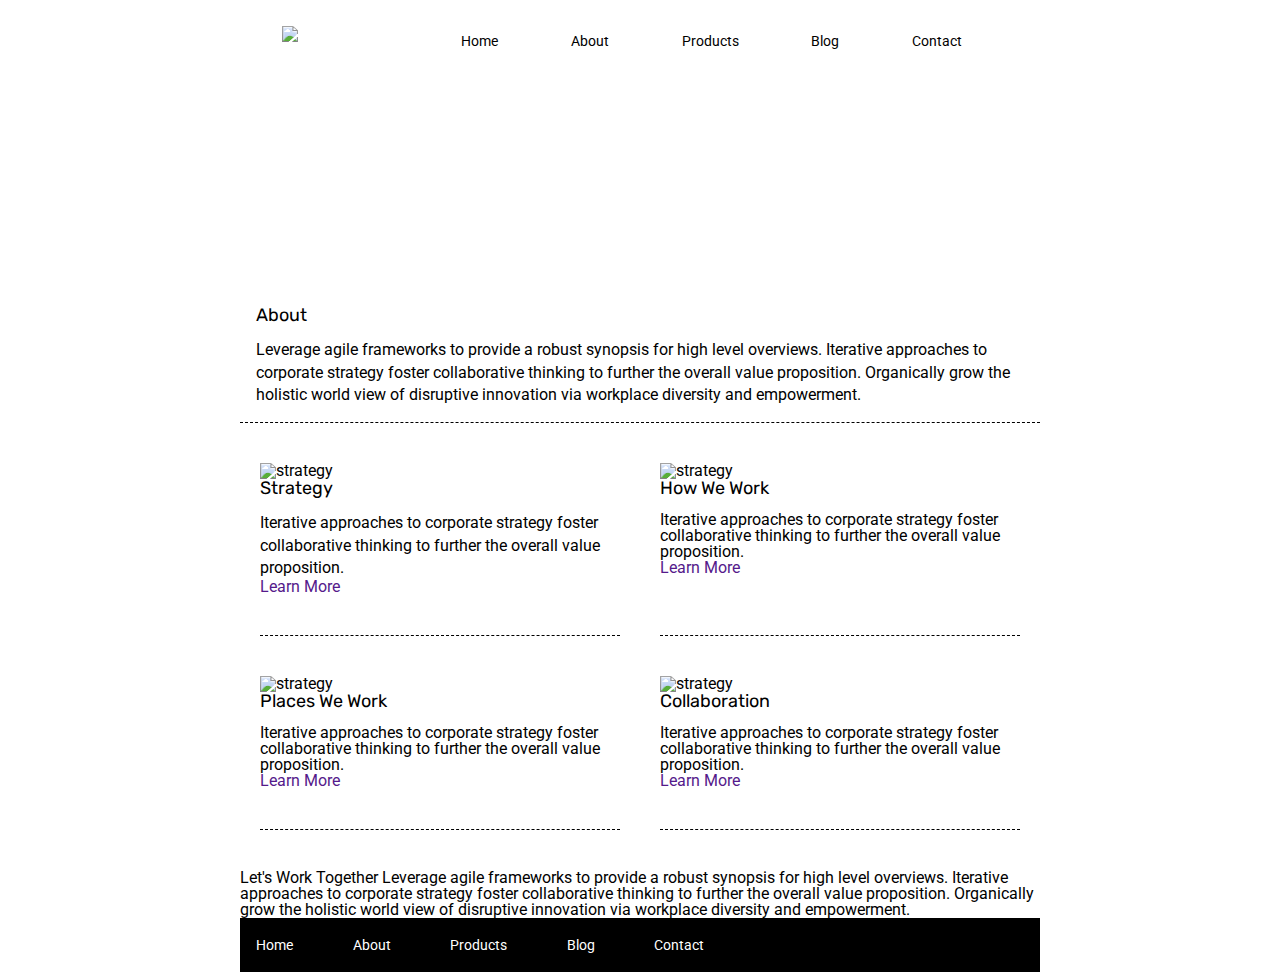
==== about.html @ b7046213 "finished Index and section 1 of About" ====
<!doctype html>

<html lang="en">
<head>
  <meta charset="utf-8">

  <title>Sprint Challenge - About</title>

  <link href="https://fonts.googleapis.com/css?family=Roboto|Rubik" rel="stylesheet">
  <link rel="stylesheet" href="css/index.css">

</head>

<body>
<!-- Header -->
  <header>
    <nav class="icon">
        <a href="/index.html"><img src="/img/lambda-black.png"></i></a>
    </nav>
    <nav class="links">
        <a href="">Home</a>
        <a href="/about.html">About</a>
        <a href="">Products</a>
        <a href="">Blog</a>
        <a href="">Contact</a>
    </nav>
</header>

<!--background Image -->
<section class=backgroundImg-about>
</section>

<!-- section1 -->
    <div class="container about-page">
      <div class="about">
        <h2>About</h2>

        <p>Leverage agile frameworks to provide a robust synopsis for high level overviews. Iterative approaches to corporate strategy foster collaborative thinking to further the overall value proposition. Organically grow the holistic world view of disruptive innovation via workplace diversity and empowerment.</p>
      </div>
    <div class="boxes-about">
      <div class="box-container-about">
        <img src="img/about-plan.png" alt="strategy">
    
        <h2>Strategy</h2>
    
        <p>Iterative approaches to corporate strategy foster collaborative thinking to further the overall value proposition.</p>

        <a href="">Learn More</a>

      </div>
      <div class="box-container-about">
        <img src="img/about-working.png" alt="strategy">
    
        <h2>How We Work</h2>
    
        Iterative approaches to corporate strategy foster collaborative thinking to further the overall value proposition.

        <a href="">Learn More</a>

      </div>  
      <div class="box-container-about">
        <img src="img/about-office.png" alt="strategy">
    
        <h2>Places We Work</h2>

        Iterative approaches to corporate strategy foster collaborative thinking to further the overall value proposition.

        <a href="">Learn More</a>
      </div>
      <div class="box-container-about">
        <img src="img/about-meeting.png" alt="strategy">
    
        <h2>Collaboration</h2>
    
        Iterative approaches to corporate strategy foster collaborative thinking to further the   overall value proposition.

        <a href="">Learn More</a>
      </div>
    </div>
    Let's Work Together

    Leverage agile frameworks to provide a robust synopsis for high level overviews. Iterative approaches to corporate strategy foster collaborative thinking to further the overall value proposition. Organically grow the holistic world view of disruptive innovation via workplace diversity and empowerment.
        
      <footer>
        <nav>
          <a href="index.html">Home</a>
          <a href="#">About</a>
          <a href="#">Products</a>
          <a href="#">Blog</a>
          <a href="#">Contact</a>
        </nav>
      </footer>
    </div><!-- container -->        
</body>
</html>
---- css/index.css ----
/* http://meyerweb.com/eric/tools/css/reset/ 
   v2.0 | 20110126
   License: none (public domain)
*/

html, body, div, span, applet, object, iframe,
h1, h2, h3, h4, h5, h6, p, blockquote, pre,
a, abbr, acronym, address, big, cite, code,
del, dfn, em, img, ins, kbd, q, s, samp,
small, strike, strong, sub, sup, tt, var,
b, u, i, center,
dl, dt, dd, ol, ul, li,
fieldset, form, label, legend,
table, caption, tbody, tfoot, thead, tr, th, td,
article, aside, canvas, details, embed, 
figure, figcaption, footer, header, hgroup, 
menu, nav, output, ruby, section, summary,
time, mark, audio, video {
	margin: 0;
	padding: 0;
	border: 0;
	font-size: 100%;
	font: inherit;
	vertical-align: baseline;
}
/* HTML5 display-role reset for older browsers */
article, aside, details, figcaption, figure, 
footer, header, hgroup, menu, nav, section {
	display: block;
}
body {
	line-height: 1;
}
ol, ul {
	list-style: none;
}
blockquote, q {
	quotes: none;
}
blockquote:before, blockquote:after,
q:before, q:after {
	content: '';
	content: none;
}
table {
	border-collapse: collapse;
	border-spacing: 0;
}
/* general style */
* {
    box-sizing: border-box;
}

html, body {
    height: 100%;
    font-family: 'Roboto', sans-serif;
}

h1, h2, h3, h4, h5 {
    font-size: 18px;
    margin-bottom: 15px;
    font-family: 'Rubik', sans-serif;
}

p {
    line-height: 1.4;
}

a {
    text-decoration: none;
}

/* header */
header {
    display:flex;
    justify-content:space-between;
    align-items: center;
    margin: 2% 22%;
}

header .icon {
    padding-bottom: 2%;
}

header .links {
    width: 80%;
    display:flex;
    justify-content:space-around;

}

.links a {
    color: black;
    font-size: .9rem;
}


/* background-image */
.backgroundImg {
    height: 20vh;
    margin: 0% 22% 2% 22%;
    background-image: url(/img/jumbo.jpg);
    background-position:center;
    background-repeat: no-repeat;
}

.backgroundImg-about {
    height: 20vh;
    margin: 0% 22% 2% 22%;
    background-image: url(/img/jumbo-about.png);
    background-position:center;
    background-repeat: no-repeat;
}

/* section1 */
.container {
    width: 800px;
    margin: 0 auto;
}

.top-content {
    display: flex;
    flex-wrap: wrap;
    justify-content: space-evenly;
    margin-bottom: 20px;
    border-bottom: 1px dashed black;
}

.top-content .text-container {
    width: 48%;
    padding: 0 1%;
    padding-bottom: 20px;  
}

.about {
    border-bottom: 1px dashed black;
    padding: 2%;
}

/* section2 */
.middle-content {
    margin-bottom: 20px;
    border-bottom: 1px dashed black;
}

.middle-content h2 {
    padding: 0 2%;
    margin-bottom: 0;
}

.middle-content .boxes {
    display: flex;
    flex-wrap: wrap;
    justify-content: space-evenly;
}

.middle-content .boxes .box {
    width: 12.5%;
    height: 100px;
    background: black;
    margin: 20px 2.5%;
    color: white;
    display: flex;
    align-items: center;
    justify-content: center;
}

.middle-content .boxes .box1 {
    background-color: teal;
}
.middle-content .boxes .box2 {
    background-color: gold;
}
.middle-content .boxes .box3 {
    background-color: cadetblue;
}
.middle-content .boxes .box4 {
    background-color: coral;
}
.middle-content .boxes .box5 {
    background-color: crimson;
}
.middle-content .boxes .box6 {
    background-color: forestgreen;
}
.middle-content .boxes .box7 {
    background-color: darkorchid;
}
.middle-content .boxes .box8 {
    background-color: hotpink;
}
.middle-content .boxes .box9 {
    background-color: indigo;
}
.middle-content .boxes .box10 {
    background-color: dodgerblue;
}

.boxes-about {
    margin-top:5%;
    display:flex;
    flex-wrap: wrap;
    justify-content:space-around;
}

.box-container-about {
    display:flex;
    flex-direction:column;
    width: 45%;
    padding-bottom:5%;
    border-bottom: 1px dashed black;
    margin-bottom: 5%;
}



/* section3 */
.bottom-content {
    display: flex;
    margin: 0 2% 20px;
    justify-content: space-around;
}

.bottom-content .text-container {
    padding-right: 4%;
}

.bottom-content .text-container:last-child {
    padding-right: 0;
}

/* footer */
footer {
    width: 100%;
    background: black;
}

footer nav {
    width: 60%;
    display: flex;
    justify-content: space-between;
    align-items: center;
    padding: 20px 2%;
    font-size: 14px;
}

footer nav a {
    color: white;
    text-decoration: none;
}
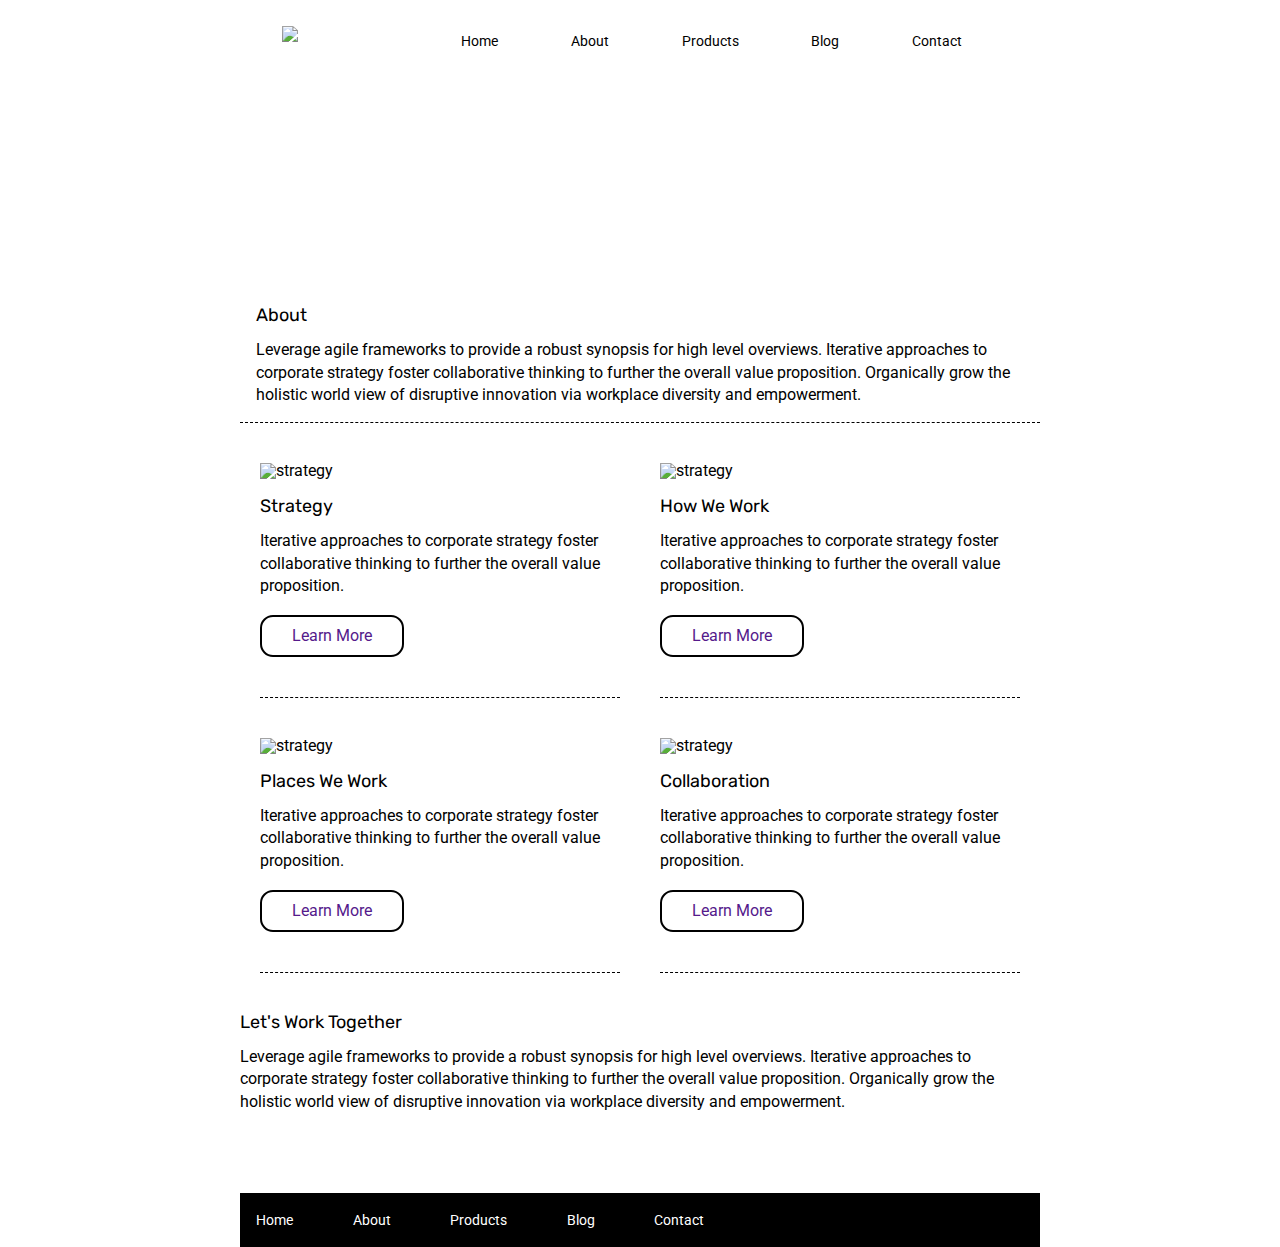
==== commit d75ede4b: "First finished proj" ====
--- a/about.html
+++ b/about.html
@@ -18,7 +18,7 @@
         <a href="/index.html"><img src="/img/lambda-black.png"></i></a>
     </nav>
     <nav class="links">
-        <a href="">Home</a>
+        <a href="/index.html">Home</a>
         <a href="/about.html">About</a>
         <a href="">Products</a>
         <a href="">Blog</a>
@@ -30,13 +30,15 @@
 <section class=backgroundImg-about>
 </section>
 
-<!-- section1 -->
-    <div class="container about-page">
+<!-- about -->
+<div class="container about-page">
       <div class="about">
         <h2>About</h2>
 
         <p>Leverage agile frameworks to provide a robust synopsis for high level overviews. Iterative approaches to corporate strategy foster collaborative thinking to further the overall value proposition. Organically grow the holistic world view of disruptive innovation via workplace diversity and empowerment.</p>
       </div>
+
+<!-- section1-about -->
     <div class="boxes-about">
       <div class="box-container-about">
         <img src="img/about-plan.png" alt="strategy">
@@ -53,7 +55,7 @@
     
         <h2>How We Work</h2>
     
-        Iterative approaches to corporate strategy foster collaborative thinking to further the overall value proposition.
+        <p>Iterative approaches to corporate strategy foster collaborative thinking to further the overall value proposition.</p>
 
         <a href="">Learn More</a>
 
@@ -63,7 +65,7 @@
     
         <h2>Places We Work</h2>
 
-        Iterative approaches to corporate strategy foster collaborative thinking to further the overall value proposition.
+        <p>Iterative approaches to corporate strategy foster collaborative thinking to further the overall value proposition.</p>
 
         <a href="">Learn More</a>
       </div>
@@ -72,24 +74,25 @@
     
         <h2>Collaboration</h2>
     
-        Iterative approaches to corporate strategy foster collaborative thinking to further the   overall value proposition.
+        <p>Iterative approaches to corporate strategy foster collaborative thinking to further the   overall value proposition.</p>
 
         <a href="">Learn More</a>
       </div>
     </div>
-    Let's Work Together
+    <section id="section3-about">
+      <h2>Let's Work Together</h2>
 
-    Leverage agile frameworks to provide a robust synopsis for high level overviews. Iterative approaches to corporate strategy foster collaborative thinking to further the overall value proposition. Organically grow the holistic world view of disruptive innovation via workplace diversity and empowerment.
-        
-      <footer>
-        <nav>
-          <a href="index.html">Home</a>
-          <a href="#">About</a>
-          <a href="#">Products</a>
-          <a href="#">Blog</a>
-          <a href="#">Contact</a>
-        </nav>
-      </footer>
-    </div><!-- container -->        
+      <p>Leverage agile frameworks to provide a robust synopsis for high level overviews. Iterative approaches to corporate strategy foster collaborative thinking to further the overall value proposition. Organically grow the holistic world view of disruptive innovation via workplace diversity and empowerment.</p>
+    </section>  
+  <footer>
+    <nav>
+      <a href="index.html">Home</a>
+      <a href="#">About</a>
+      <a href="#">Products</a>
+      <a href="#">Blog</a>
+      <a href="#">Contact</a>
+    </nav>
+  </footer>
+</div><!-- container -->        
 </body>
 </html>--- a/css/index.css
+++ b/css/index.css
@@ -197,6 +197,7 @@
 }
 
 .boxes-about {
+    height:100%;
     margin-top:5%;
     display:flex;
     flex-wrap: wrap;
@@ -206,12 +207,25 @@
 .box-container-about {
     display:flex;
     flex-direction:column;
+    justify-content: space-around;
     width: 45%;
     padding-bottom:5%;
     border-bottom: 1px dashed black;
     margin-bottom: 5%;
 }
 
+.box-container-about a {
+    width:40%;
+    padding:3%;
+    margin-top: 5%;
+    border: 2px solid black;
+    border-radius: 13px;
+    text-align:center;
+}
+
+.box-container-about h2 {
+    padding-top:5%;
+}
 
 
 /* section3 */
@@ -227,6 +241,10 @@
 
 .bottom-content .text-container:last-child {
     padding-right: 0;
+}
+
+#section3-about {
+    margin-bottom:10%;
 }
 
 /* footer */
